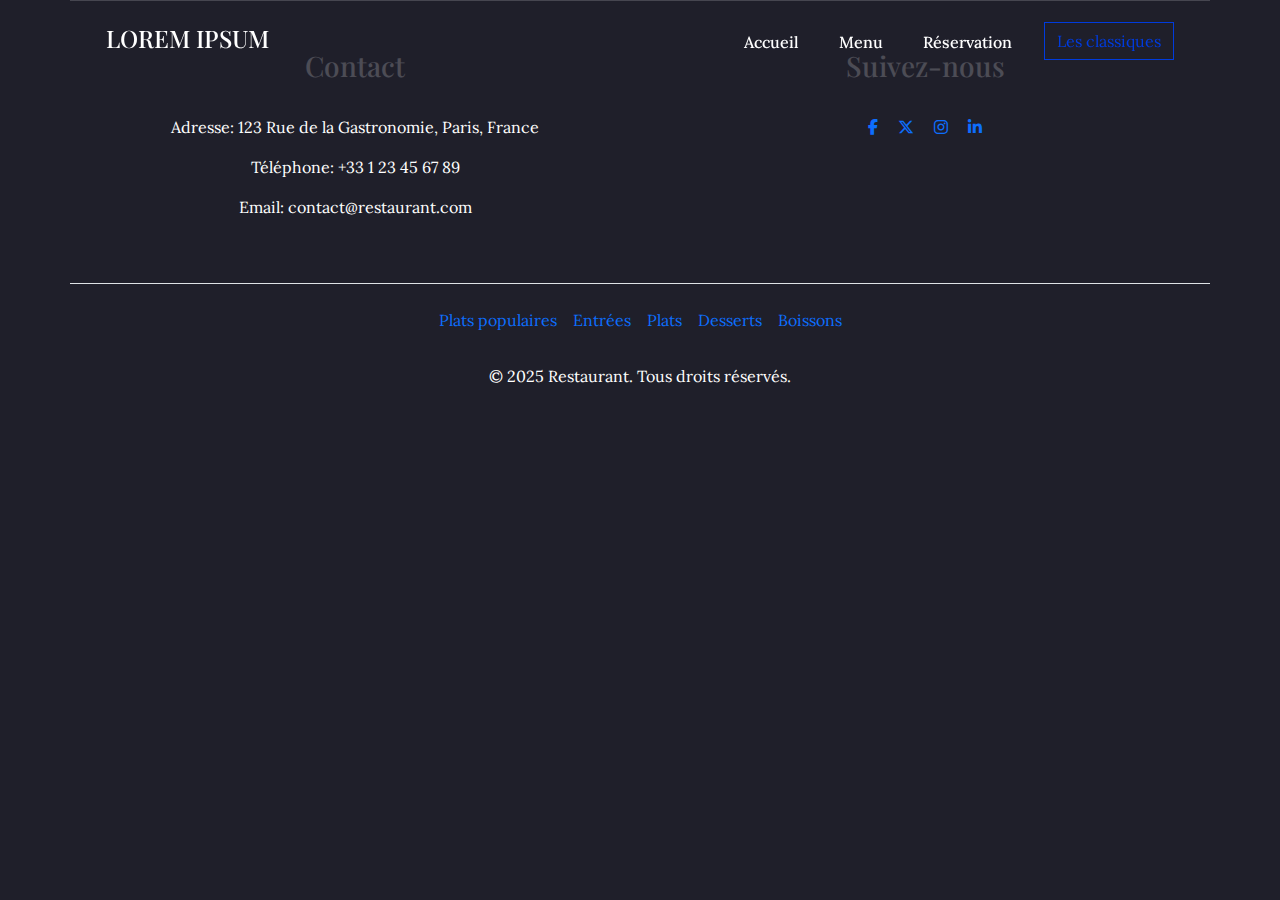
==== menu.html @ 1f435ed3 "Add menu page with navigation and footer sections" ====
<!DOCTYPE html>
<html lang="fr">

<head>
    <meta charset="UTF-8">
    <meta name="viewport" content="width=device-width, initial-scale=1.0">
    <title>Document</title>

    <link rel="stylesheet" href="https://cdnjs.cloudflare.com/ajax/libs/font-awesome/6.7.2/css/all.min.css"
        integrity="sha512-Evv84Mr4kqVGRNSgIGL/F/aIDqQb7xQ2vcrdIwxfjThSH8CSR7PBEakCr51Ck+w+/U6swU2Im1vVX0SVk9ABhg=="
        crossorigin="anonymous" referrerpolicy="no-referrer" />

    <link rel="preconnect" href="https://fonts.googleapis.com">
    <link rel="preconnect" href="https://fonts.gstatic.com" crossorigin>
    <link
        href="https://fonts.googleapis.com/css2?family=Lora:ital,wght@0,400..700;1,400..700&family=Playfair+Display:ital,wght@0,400..900;1,400..900&display=swap"
        rel="stylesheet">

    <link href="https://cdn.jsdelivr.net/npm/bootstrap@5.3.3/dist/css/bootstrap.min.css" rel="stylesheet"
        integrity="sha384-QWTKZyjpPEjISv5WaRU9OFeRpok6YctnYmDr5pNlyT2bRjXh0JMhjY6hW+ALEwIH" crossorigin="anonymous">
    <link rel="stylesheet" href="assets/css/style.css">
</head>

<body>
    <header>
        <nav class="transparent-navbar navbar navbar-dark navbar-expand-lg position-fixed w-100">
            <div class="container">
                <h4 class="text-uppercase mx-4 py-3">Lorem ipsum</h4>

                <div class="collapse navbar-collapse" id="navbarSupportedContent">
                    <ul class="navbar-nav ms-auto mb-2 mb-lg-0">
                        <li class="nav-item pe-4">
                            <a class="nav-link" href="/">Accueil</a>
                        </li>
                        <li class="nav-item pe-4">
                            <a class="nav-link" href="menu.html">Menu</a>
                        </li>
                        <li class="nav-item pe-4">
                            <a class="nav-link" href="reservation.html">Réservation</a>
                        </li>
                        <li class="nav-item pe-4">
                            <a class="btn btn-order rounded-0">Les classiques</a>
                        </li>
                    </ul>
                </div>
            </div>
        </nav>
    </header>

    <footer class="pb-4 mt-auto ">
        <div class="container">
            <div class="row border-bottom border-top">
                <div class="col-md-6 text-md-center my-5">
                    <h3 class="pb-4">Contact</h3>
                    <p>Adresse: 123 Rue de la Gastronomie, Paris, France</p>
                    <p>Téléphone: +33 1 23 45 67 89</p>
                    <p>Email: contact@restaurant.com</p>
                </div>
                <div class="col-md-6 text-md-center my-5">
                    <h3 class="pb-4">Suivez-nous</h3>
                    <a id="icon" href="" class=" me-3"><i class="fab fa-facebook-f"></i></a>
                    <a id="icon" href="" class=" me-3"><i class="fab fa-x-twitter"></i></a>
                    <a id="icon" href="" class=" me-3"><i class="fab fa-instagram"></i></a>
                    <a id="icon" href="" class=""><i class="fab fa-linkedin-in"></i></a>
                </div>
            </div>
            <ul class="nav justify-content-center my-3">
                <li class="nav-item"><a href="#plats-populaires" class="nav-link px-2">Plats populaires</a></li>
                <li class="nav-item"><a href="#entrees" class="nav-link px-2">Entrées</a></li>
                <li class="nav-item"><a href="#plats" class="nav-link px-2">Plats</a></li>
                <li class="nav-item"><a href="#desserts" class="nav-link px-2">Desserts</a></li>
                <li class="nav-item"><a href="#boissons" class="nav-link px-2">Boissons</a></li>
            </ul>
            <div class="text-center">
                <p class="my-4">&copy; 2025 Restaurant. Tous droits réservés.</p>
            </div>
        </div>
    </footer>

    <button id="back-to-top" class="btn btn-order"><i class="fa-solid fa-arrow-up"></i></button>

    <script src="https://cdn.jsdelivr.net/npm/bootstrap@5.3.3/dist/js/bootstrap.bundle.min.js"
        integrity="sha384-YvpcrYf0tY3lHB60NNkmXc5s9fDVZLESaAA55NDzOxhy9GkcIdslK1eN7N6jIeHz"
        crossorigin="anonymous"></script>
    <script src="assets/js/script.js"></script>

</body>

</html>
---- assets/css/style.css ----
:root {
    --main-color: #1f1f2a;
    --second-color: #ffffff;
    --third-color: #003bdd;
    --fourth-color: #5A3BF5;
}

body{
    font-family: "Lora", serif;
    background-color: var(--main-color);
    color: var(--second-color);
}

h1,
h2,
h3,
h4,
h5 {
    font-family: "Playfair Display", serif;
}

.transparent-navbar {
    background-color: rgb(31, 31, 42, .8);
    z-index: 1000;
}

.navbar-brand {
    color: var(--second-color);
}

#back-to-top {
    position: fixed;
    bottom: 40px;
    right: 40px;
    display: none;
    z-index: 1000;
    scale: 1.2;
}

.banner {
    background: linear-gradient(rgba(0, 0, 0, 0.5), rgba(0, 0, 0, 0.5)), url('../img/restaurant-interior.jpg') center center fixed no-repeat;
    background-size: cover; /* Ensure the background image covers the entire banner area */
    height: 900px;
}

.banner .banner-desc {
    font-size: 48px;
    font-weight: 400;
    color: var(--second-color);
}

.card {
    background-color: var(--main-color);
    color: var(--second-color);
}

/* footer .container{
    background-color: black;
} */

nav ul li .nav-link {
    color: var(--second-color);
    font-weight: 500;
    padding: 0.5rem 1rem;
    border-radius: 20px;
    transition: all 0.3s ease;
    position: relative;
}

nav ul li .nav-link::after {
    content: '';
    position: absolute;
    bottom: -5px;
    left: 50%;
    transform: translateX(-50%);
    width: 0;
    height: 2px;
    background: var(--third-color);
    transition: width 0.3s ease;
}

nav ul li .nav-link:hover {
    color: var(--third-color);
}

nav ul li .nav-link:hover::after {
    width: 70%;
}

.btn-order {
    color: var(--third-color);
    border-color: var(--third-color);
    transition: 0.5s;
}

.btn-order:hover,
.btn-order:active {
    background-color: var(--third-color);
    color: var(--second-color);
}
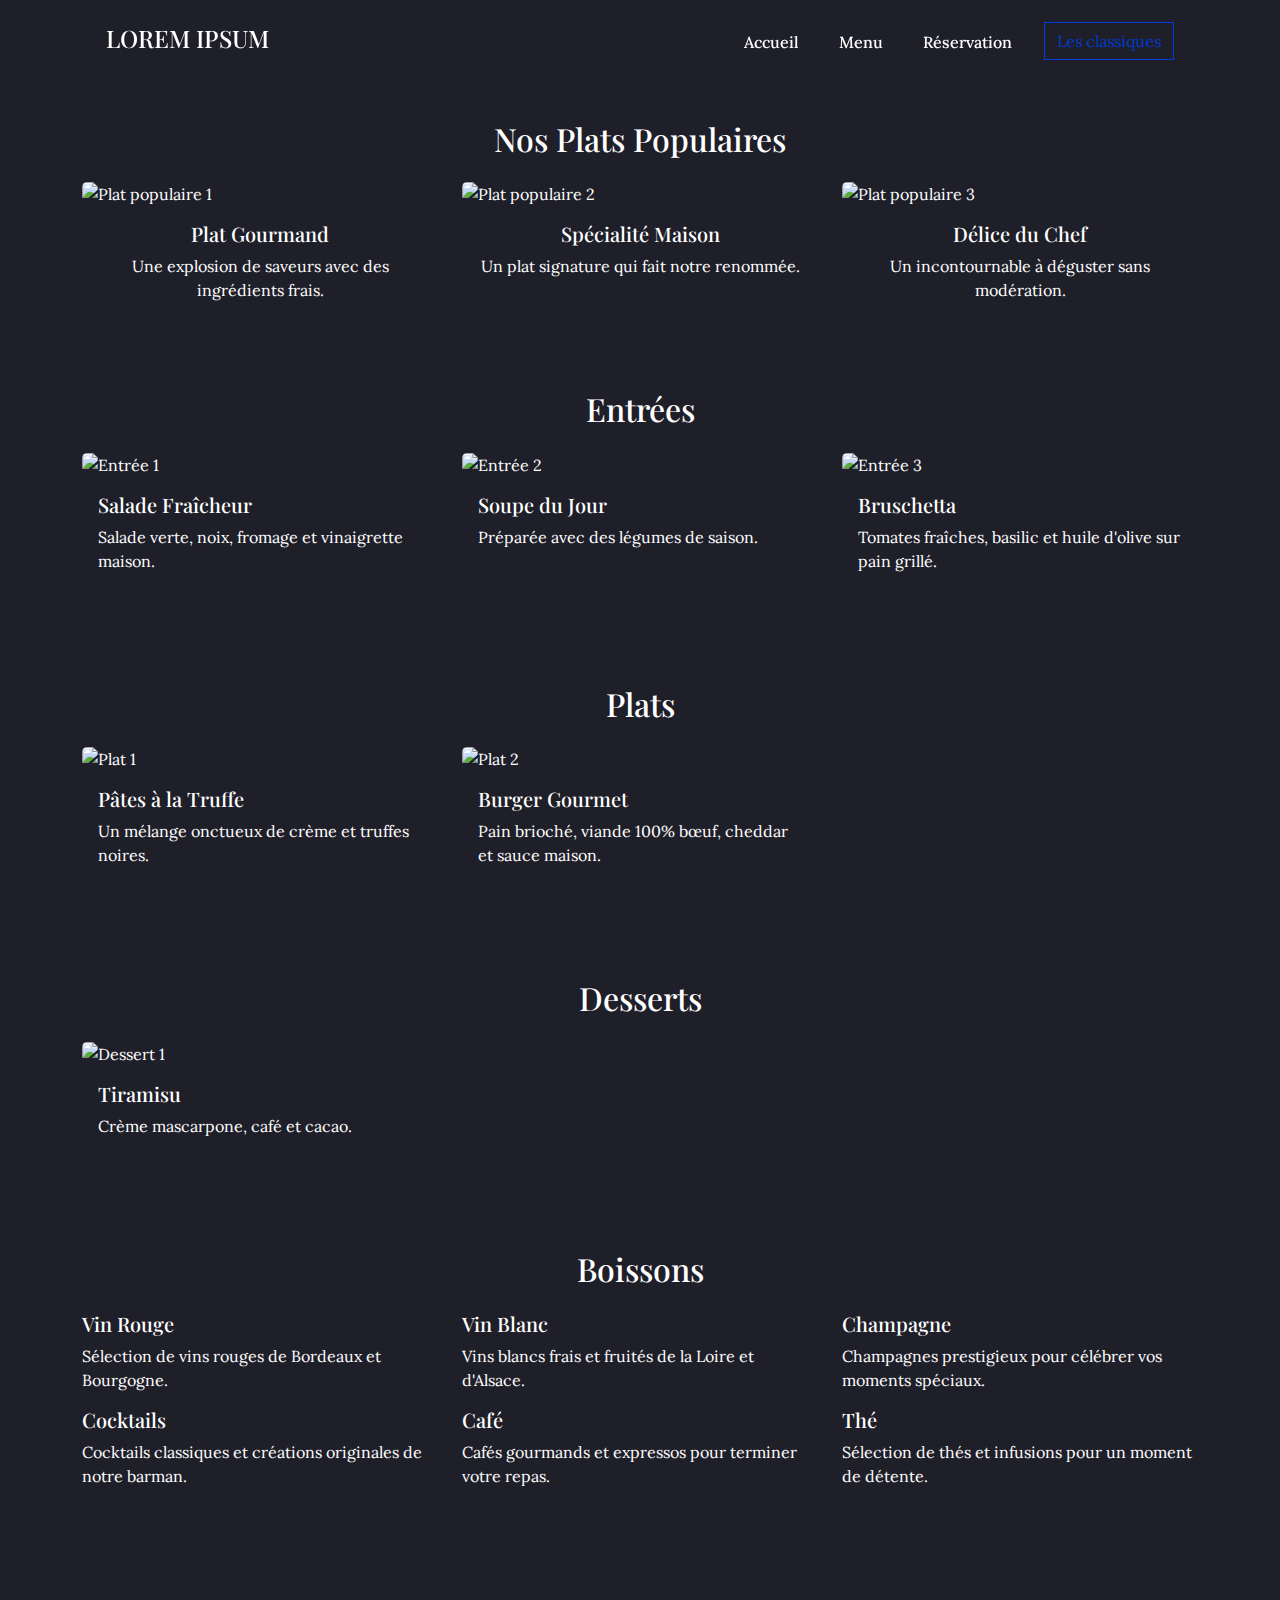
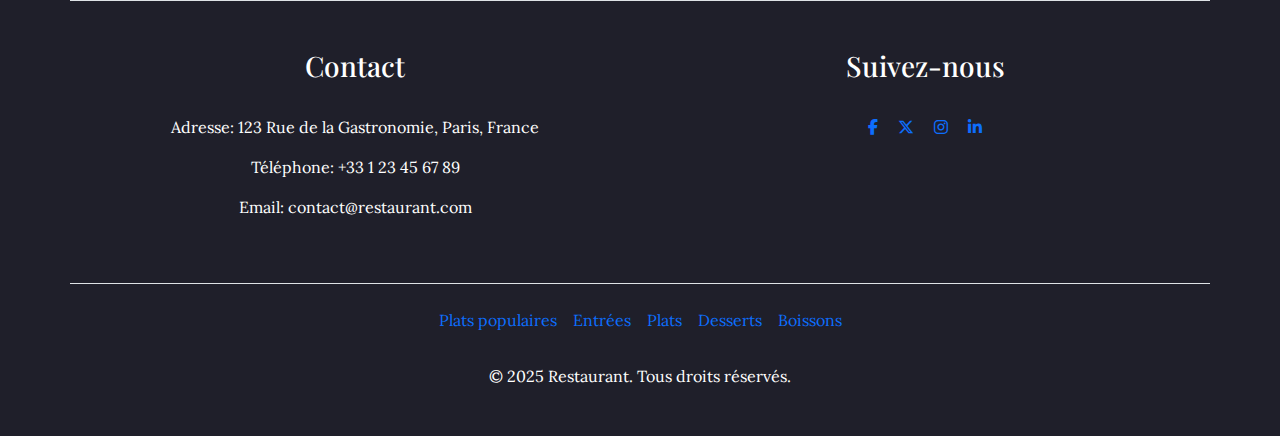
==== commit d39923b7: "Add menu sections for popular dishes, appetizers, main courses, desserts, and beverages" ====
--- a/menu.html
+++ b/menu.html
@@ -46,6 +46,148 @@
             </div>
         </nav>
     </header>
+
+    <div class="container py-5">
+        <!-- 🌟 Plats populaires -->
+        <section id="plats-populaires" class="py-4">
+            <h2 class="text-center mb-4 pt-5">Nos Plats Populaires</h2>
+            <div class="row">
+                <div class="col-md-4">
+                    <div class="card border-0 rounded-0">
+                        <img src="assets/img/specialty1.jpg" class="card-img-top" alt="Plat populaire 1">
+                        <div class="card-body text-center">
+                            <h5 class="card-title">Plat Gourmand</h5>
+                            <p class="card-text">Une explosion de saveurs avec des ingrédients frais.</p>
+                        </div>
+                    </div>
+                </div>
+                <div class="col-md-4">
+                    <div class="card border-0 rounded-0">
+                        <img src="assets/img/specialty1.jpg" class="card-img-top" alt="Plat populaire 2">
+                        <div class="card-body text-center">
+                            <h5 class="card-title">Spécialité Maison</h5>
+                            <p class="card-text">Un plat signature qui fait notre renommée.</p>
+                        </div>
+                    </div>
+                </div>
+                <div class="col-md-4">
+                    <div class="card border-0 rounded-0">
+                        <img src="assets/img/specialty1.jpg" class="card-img-top" alt="Plat populaire 3">
+                        <div class="card-body text-center">
+                            <h5 class="card-title">Délice du Chef</h5>
+                            <p class="card-text">Un incontournable à déguster sans modération.</p>
+                        </div>
+                    </div>
+                </div>
+            </div>
+        </section>
+
+        <!-- 🥗 Entrées -->
+        <section id="entrees" class="py-5">
+            <h2 class="text-center mb-4">Entrées</h2>
+            <div class="row">
+                <div class="col-md-4">
+                    <div class="card border-0 rounded-0">
+                        <img src="assets/img/specialty1.jpg" class="card-img-top" alt="Entrée 1">
+                        <div class="card-body">
+                            <h5 class="card-title">Salade Fraîcheur</h5>
+                            <p class="card-text">Salade verte, noix, fromage et vinaigrette maison.</p>
+                        </div>
+                    </div>
+                </div>
+                <div class="col-md-4">
+                    <div class="card border-0 rounded-0">
+                        <img src="assets/img/specialty1.jpg" class="card-img-top" alt="Entrée 2">
+                        <div class="card-body">
+                            <h5 class="card-title">Soupe du Jour</h5>
+                            <p class="card-text">Préparée avec des légumes de saison.</p>
+                        </div>
+                    </div>
+                </div>
+                <div class="col-md-4">
+                    <div class="card border-0 rounded-0">
+                        <img src="assets/img/specialty1.jpg" class="card-img-top" alt="Entrée 3">
+                        <div class="card-body">
+                            <h5 class="card-title">Bruschetta</h5>
+                            <p class="card-text">Tomates fraîches, basilic et huile d'olive sur pain grillé.</p>
+                        </div>
+                    </div>
+                </div>
+            </div>
+        </section>
+
+        <!-- 🍽️ Plats -->
+        <section id="plats" class="py-5">
+            <h2 class="text-center mb-4">Plats</h2>
+            <div class="row">
+                <div class="col-md-4">
+                    <div class="card border-0 rounded-0">
+                        <img src="assets/img/specialty1.jpg" class="card-img-top" alt="Plat 1">
+                        <div class="card-body">
+                            <h5 class="card-title">Pâtes à la Truffe</h5>
+                            <p class="card-text">Un mélange onctueux de crème et truffes noires.</p>
+                        </div>
+                    </div>
+                </div>
+                <div class="col-md-4">
+                    <div class="card border-0 rounded-0">
+                        <img src="assets/img/specialty1.jpg" class="card-img-top" alt="Plat 2">
+                        <div class="card-body">
+                            <h5 class="card-title">Burger Gourmet</h5>
+                            <p class="card-text">Pain brioché, viande 100% bœuf, cheddar et sauce maison.</p>
+                        </div>
+                    </div>
+                </div>
+            </div>
+        </section>
+
+        <!-- 🍰 Desserts -->
+        <section id="desserts" class="py-5">
+            <h2 class="text-center mb-4">Desserts</h2>
+            <div class="row">
+                <div class="col-md-4">
+                    <div class="card border-0 rounded-0">
+                        <img src="assets/img/specialty1.jpg" class="card-img-top" alt="Dessert 1">
+                        <div class="card-body">
+                            <h5 class="card-title">Tiramisu</h5>
+                            <p class="card-text">Crème mascarpone, café et cacao.</p>
+                        </div>
+                    </div>
+                </div>
+            </div>
+        </section>
+
+        <!-- ☕ Boissons -->
+        <section id="boissons" class="py-5">
+            <h2 class="text-center mb-4">Boissons</h2>
+            <div class="row">
+                <div class="col-md-4">
+                    <h5>Vin Rouge</h5>
+                    <p>Sélection de vins rouges de Bordeaux et Bourgogne.</p>
+                </div>
+                <div class="col-md-4">
+                    <h5>Vin Blanc</h5>
+                    <p>Vins blancs frais et fruités de la Loire et d'Alsace.</p>
+                </div>
+                <div class="col-md-4">
+                    <h5>Champagne</h5>
+                    <p>Champagnes prestigieux pour célébrer vos moments spéciaux.</p>
+                </div>
+                <div class="col-md-4">
+                    <h5>Cocktails</h5>
+                    <p>Cocktails classiques et créations originales de notre barman.</p>
+                </div>
+                <div class="col-md-4">
+                    <h5>Café</h5>
+                    <p>Cafés gourmands et expressos pour terminer votre repas.</p>
+                </div>
+                <div class="col-md-4">
+                    <h5>Thé</h5>
+                    <p>Sélection de thés et infusions pour un moment de détente.</p>
+                </div>
+            </div>
+        </section>
+    </div>
 
     <footer class="pb-4 mt-auto ">
         <div class="container">
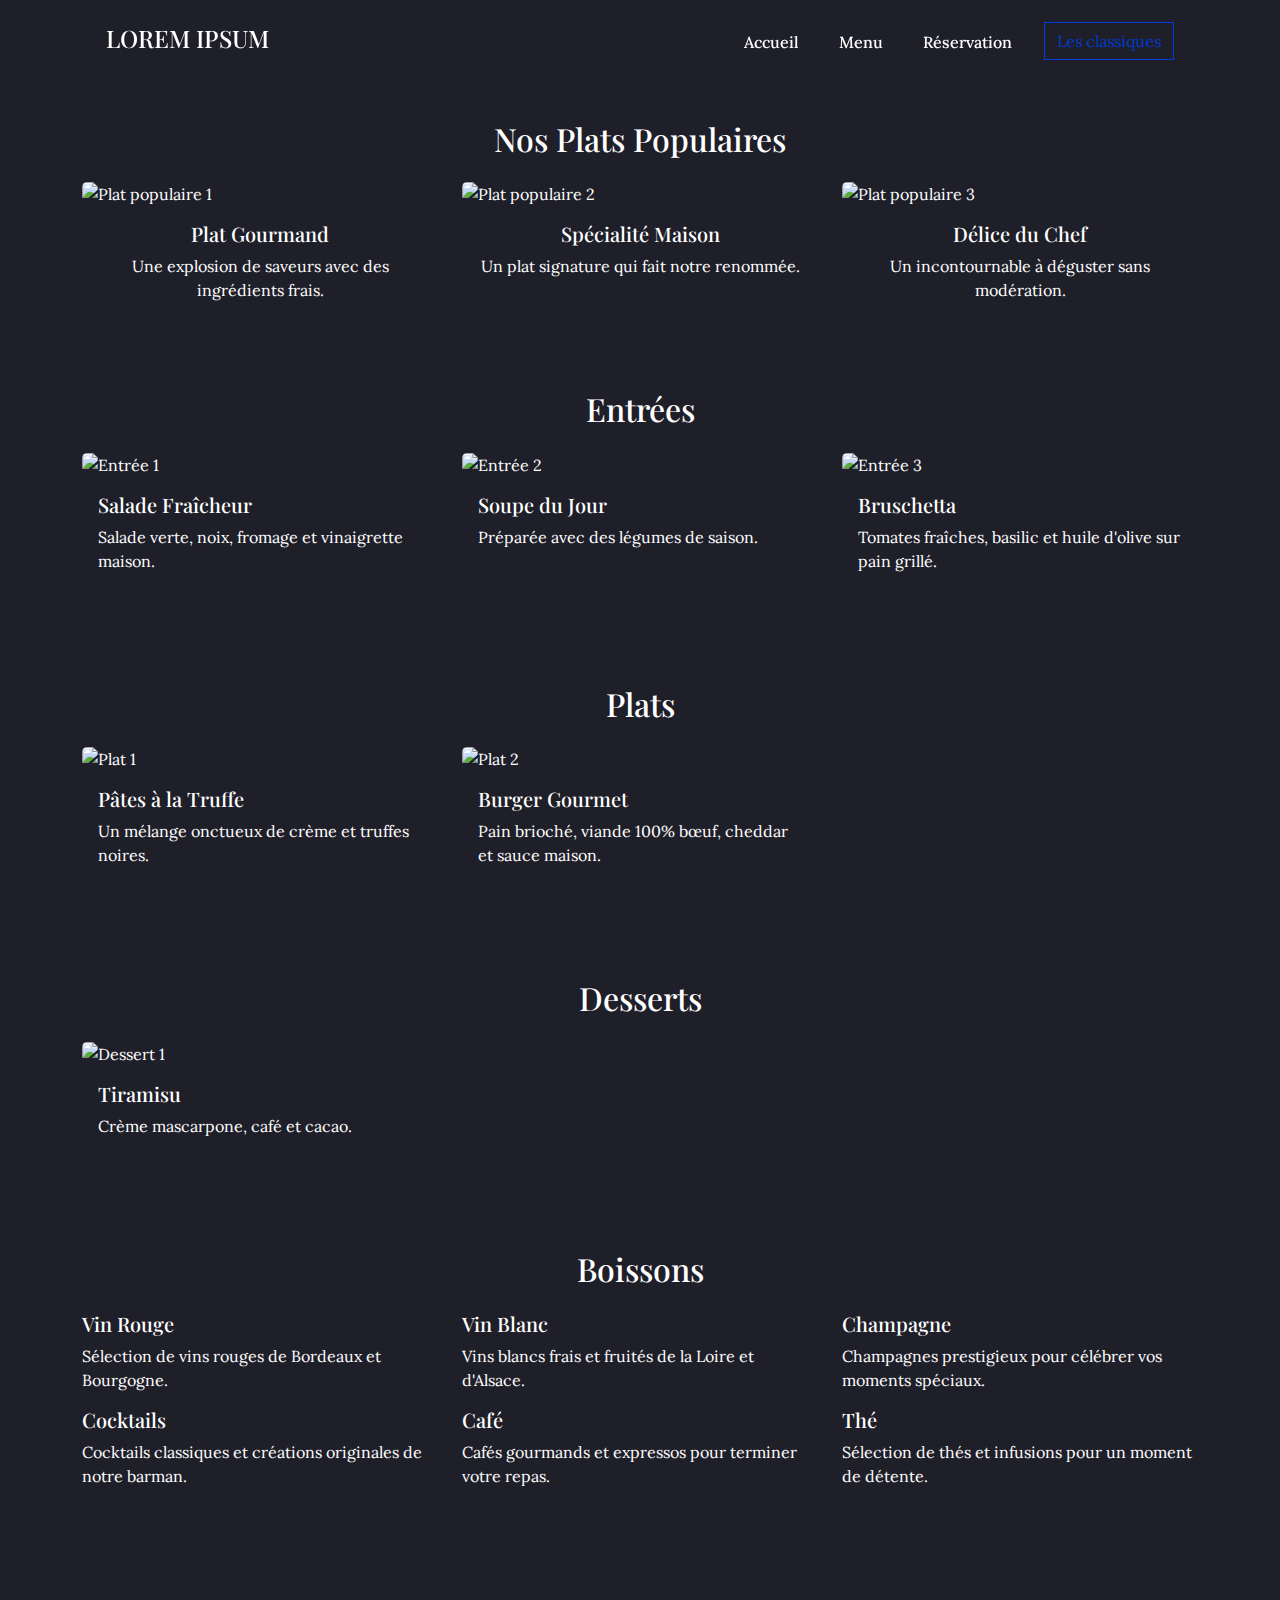
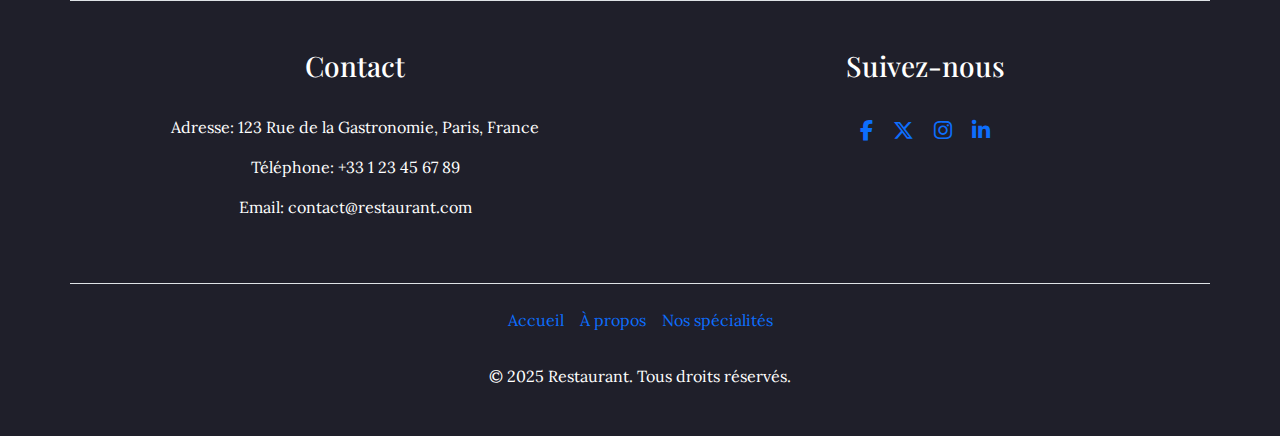
==== commit 17f6e451: "Refactor footer layout and update social media links for consistency across pages" ====
--- a/menu.html
+++ b/menu.html
@@ -188,7 +188,7 @@
             </div>
         </section>
     </div>
-
+    
     <footer class="pb-4 mt-auto ">
         <div class="container">
             <div class="row border-bottom border-top">
@@ -200,18 +200,16 @@
                 </div>
                 <div class="col-md-6 text-md-center my-5">
                     <h3 class="pb-4">Suivez-nous</h3>
-                    <a id="icon" href="" class=" me-3"><i class="fab fa-facebook-f"></i></a>
-                    <a id="icon" href="" class=" me-3"><i class="fab fa-x-twitter"></i></a>
-                    <a id="icon" href="" class=" me-3"><i class="fab fa-instagram"></i></a>
-                    <a id="icon" href="" class=""><i class="fab fa-linkedin-in"></i></a>
+                    <a href="" class="icon me-3" style="font-size: 1.3rem;"><i class="fab fa-facebook-f"></i></a>
+                    <a href="" class="icon me-3" style="font-size: 1.3rem;"><i class="fab fa-x-twitter"></i></a>
+                    <a href="" class="icon me-3" style="font-size: 1.3rem;"><i class="fab fa-instagram"></i></a>
+                    <a href="" class="icon" style="font-size: 1.3rem;"><i class="fab fa-linkedin-in"></i></a>
                 </div>
             </div>
             <ul class="nav justify-content-center my-3">
-                <li class="nav-item"><a href="#plats-populaires" class="nav-link px-2">Plats populaires</a></li>
-                <li class="nav-item"><a href="#entrees" class="nav-link px-2">Entrées</a></li>
-                <li class="nav-item"><a href="#plats" class="nav-link px-2">Plats</a></li>
-                <li class="nav-item"><a href="#desserts" class="nav-link px-2">Desserts</a></li>
-                <li class="nav-item"><a href="#boissons" class="nav-link px-2">Boissons</a></li>
+                <li class="nav-item"><a href="/" class="nav-link px-2">Accueil</a></li>
+                <li class="nav-item"><a href="#about" class="nav-link px-2">À propos</a></li>
+                <li class="nav-item"><a href="#specialties" class="nav-link px-2">Nos spécialités</a></li>
             </ul>
             <div class="text-center">
                 <p class="my-4">&copy; 2025 Restaurant. Tous droits réservés.</p>
